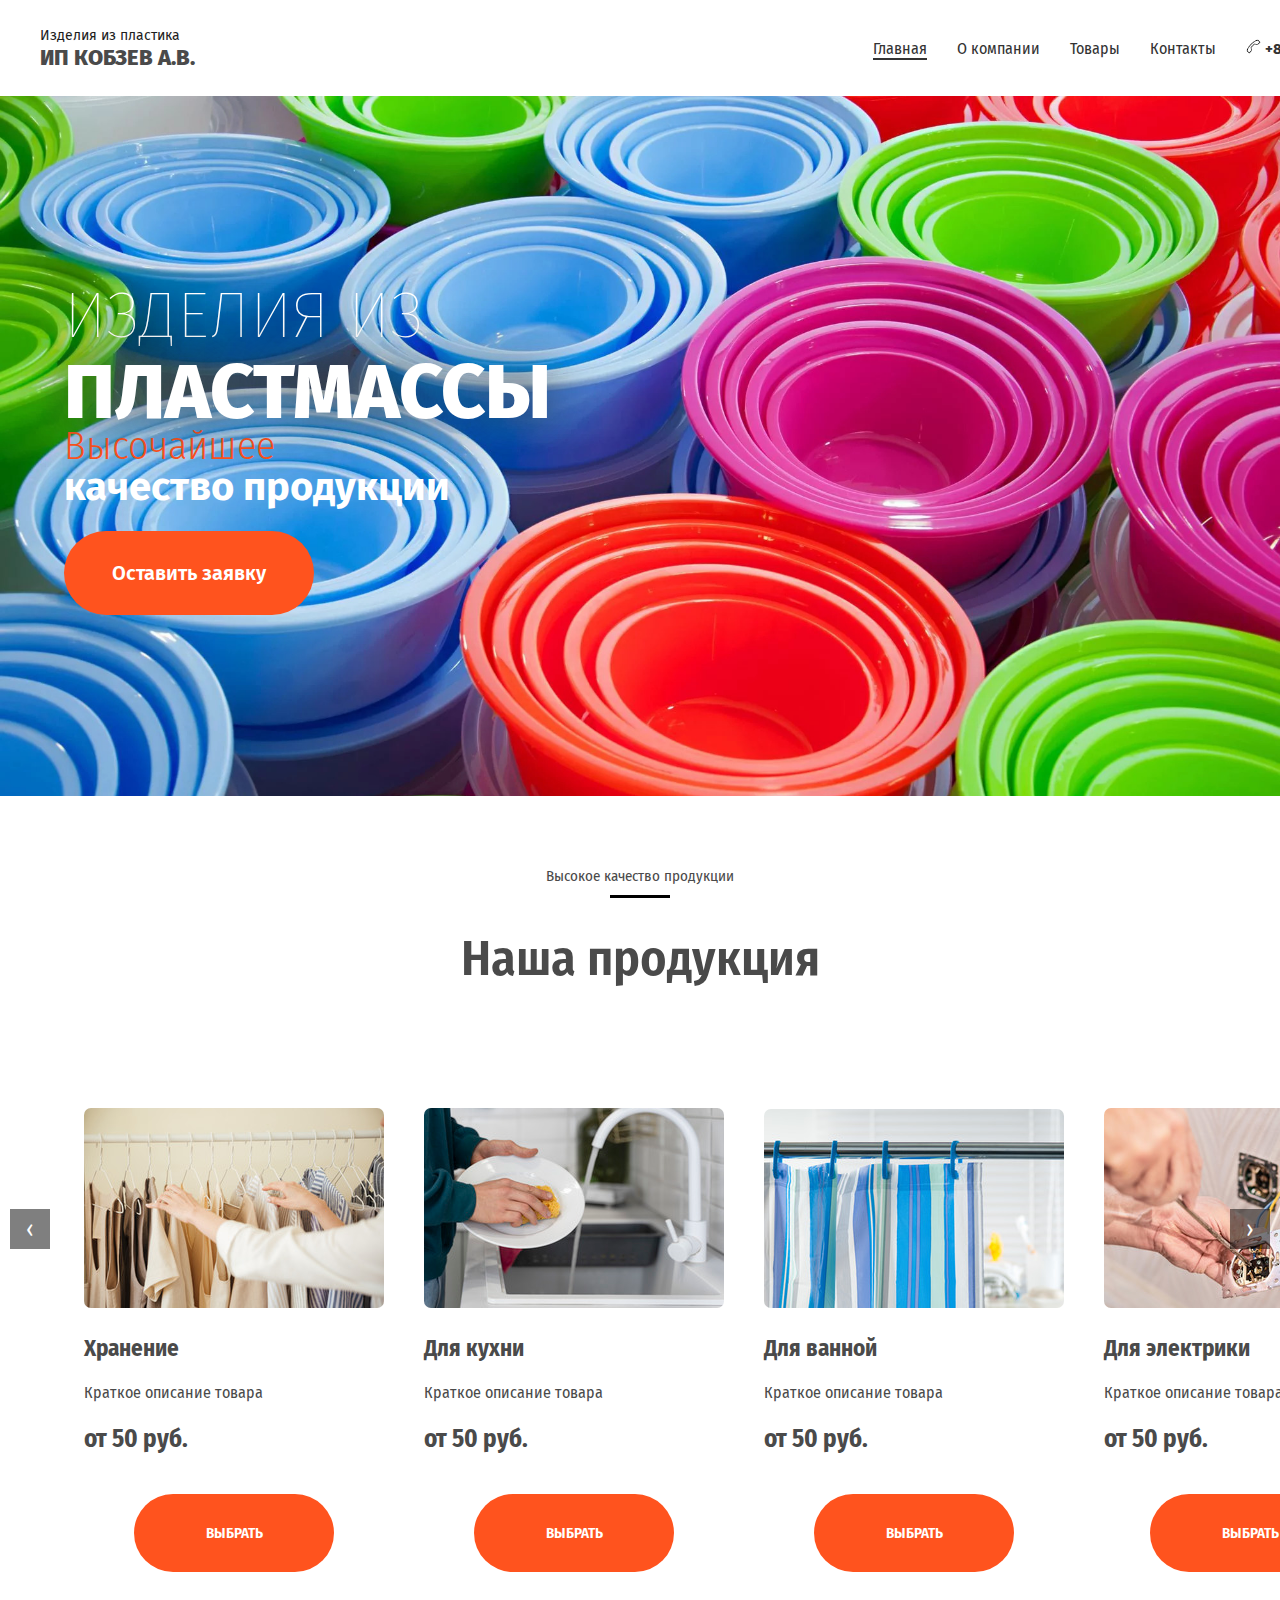
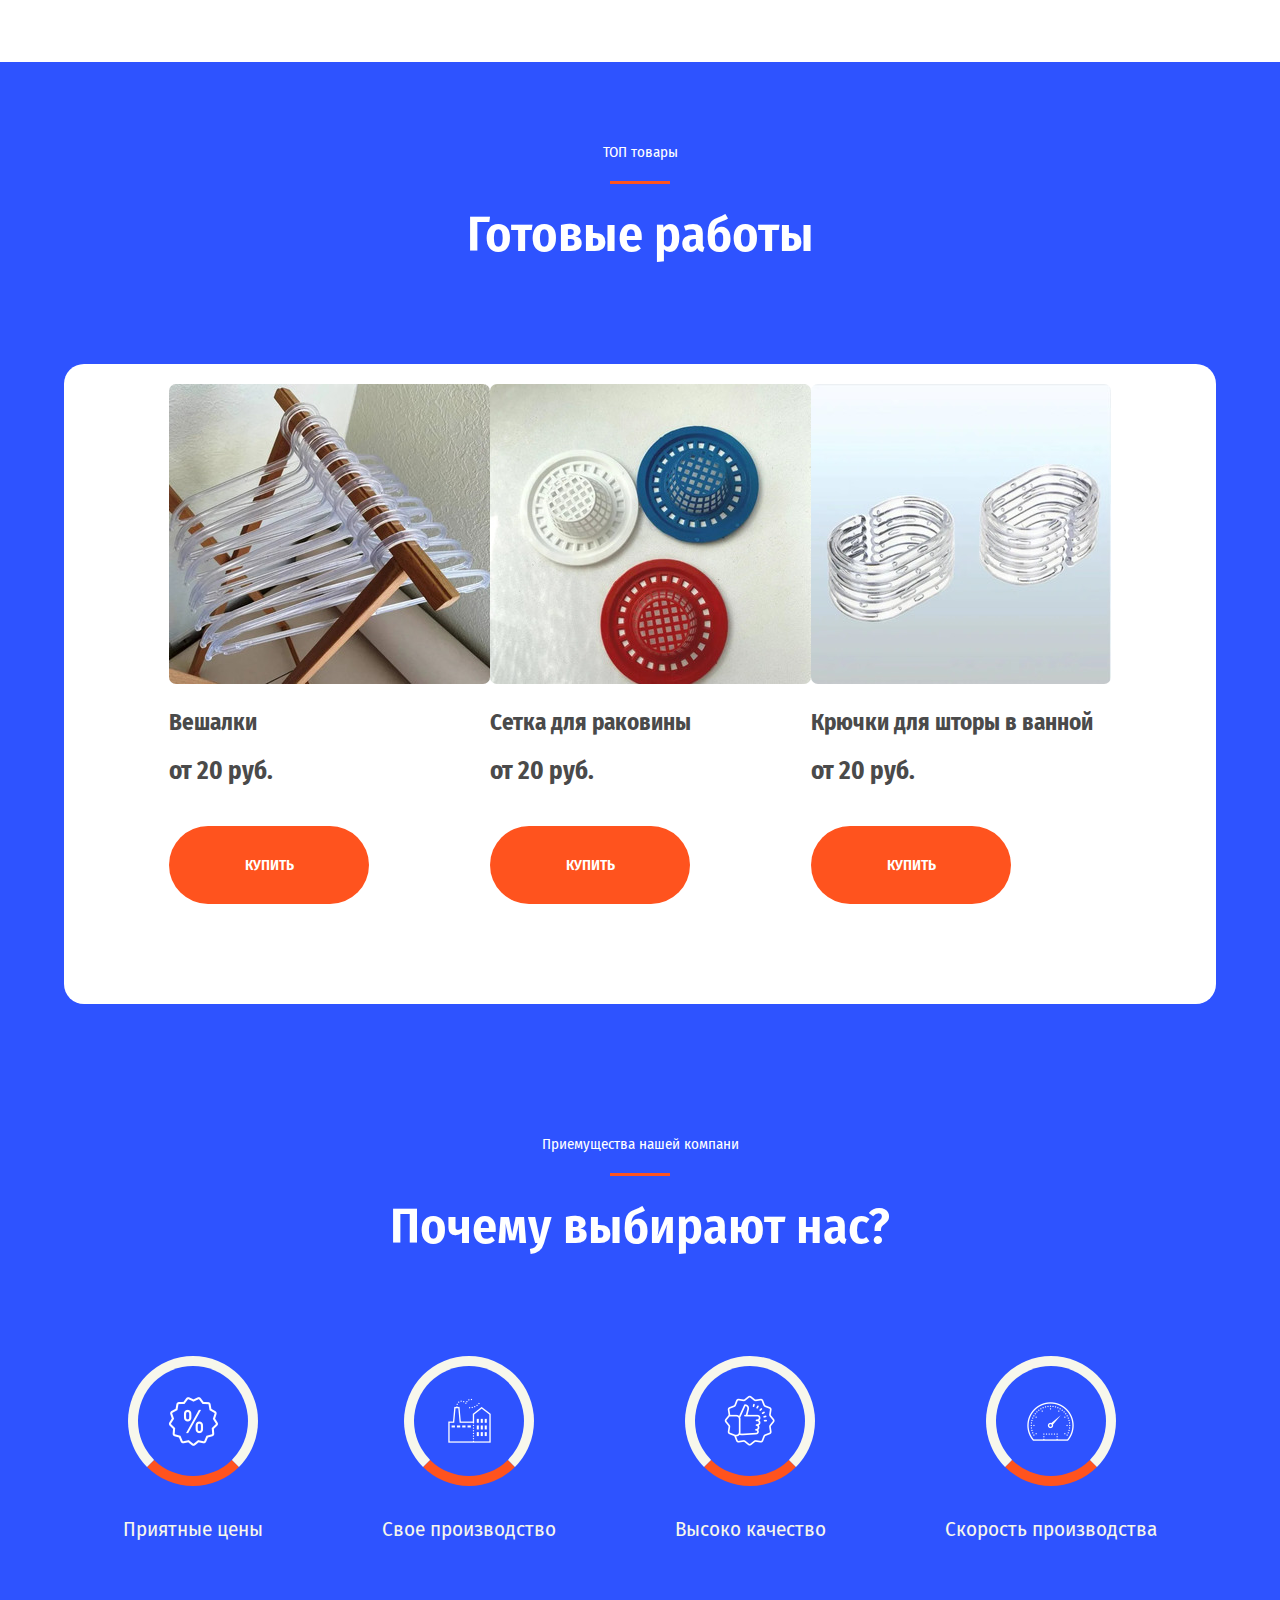
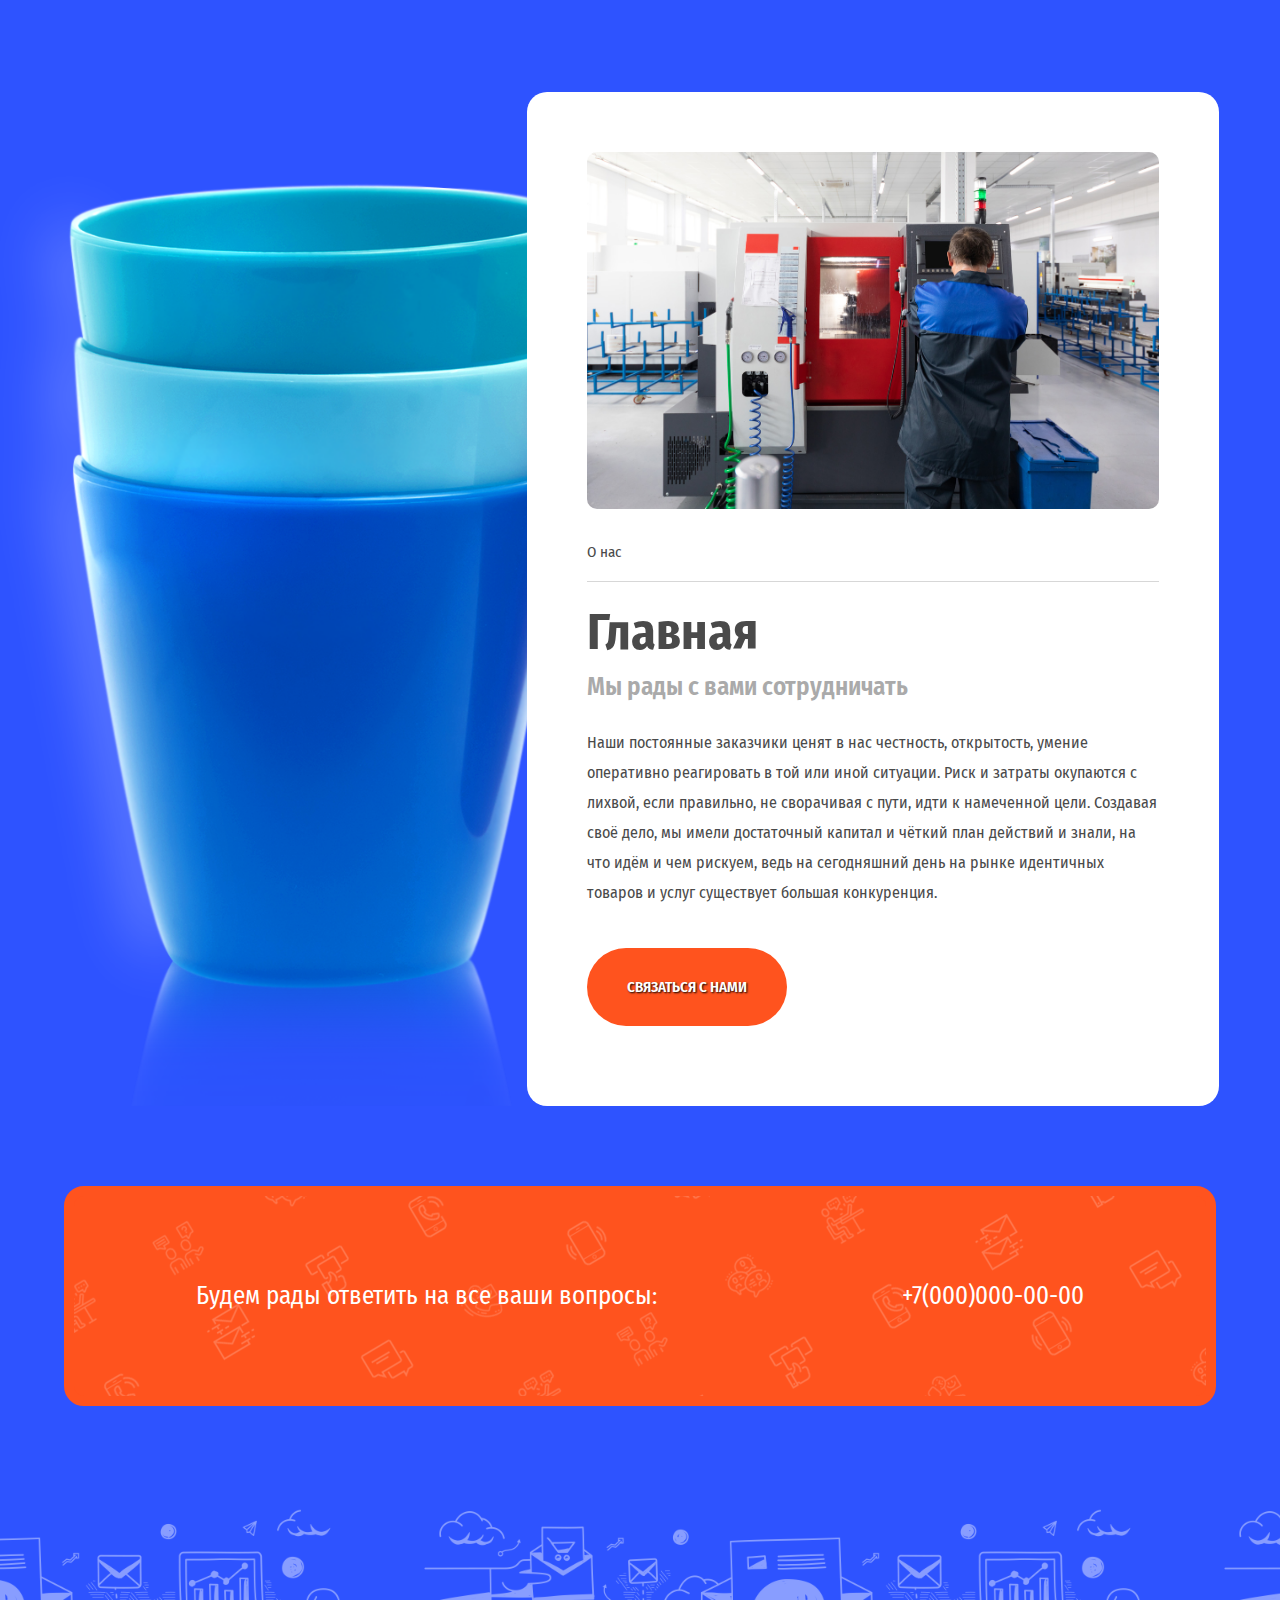
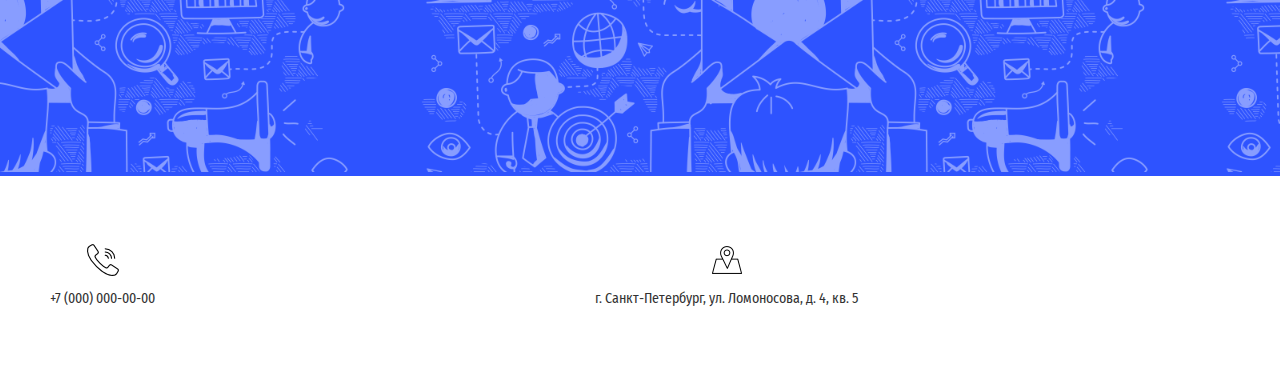
==== index.html @ bc9d3523 "the first iteration" ====
<!DOCTYPE html>
<html lang="ru">
<head>
    <meta charset="UTF-8">
    <title>Продукция из пластика</title>
    <link rel="stylesheet" href="css_main/style.css">
</head>
<body>
<div id="wrapper">
    <header class="header">
        <div class="header_container_nav" id="header_container">
            <div class="mobile_header">
                <div>
                    <div><span class="header_container_nav_text">Изделия из пластика</span></div>
                    <div><span class="header_container_nav_title_company">ИП Кобзев А.В.</span></div>
                </div>
                <div>
                    <div class="burger_menu_img">
                        <button class="button_burger"><img src="img/bar.png" alt="burger"></button>
                    </div>

                    <nav role="navigation">
                        <div class="menuToggle">
                            <ul class="menu show_menu">
                                <a href="#">
                                    <li>Главная</li>
                                </a>
                                <a href="./company/company.html">
                                    <li>О компании</li>
                                </a>
                                <a href="#products">
                                    <li>Товары</li>
                                </a>
                                <a href="./contacts/contacts.html">
                                    <li>Контакты</li>
                                </a>
                            </ul>
                        </div>
                    </nav>


                </div>
            </div>

            <div class="header_container_nav_list">
                <nav>
                    <ul>
                        <li><a class="header_container_nav_item active" href="#">Главная</a></li>
                        <li><a class="header_container_nav_item" href="company/company.html">О компании</a></li>
                        <li><a class="header_container_nav_item dropbtn" href="#products">Товары</a></li>

                        <!--                        <div class="dropdown">-->
                        <!--                        <li><a class="header_container_nav_item dropbtn" href="#products">Товары</a> </li>-->
                        <!--                            <div class="dropdown-content">-->
                        <!--                                <a class="header_container_nav_item"  href="./products_storage/storage.html">Хранение</a>-->
                        <!--                                <a class="header_container_nav_item"  href="./products_kitchen/kitchen.html">Для кухни</a>-->
                        <!--                                <a class="header_container_nav_item"  href="./products_bath/bath.html">Для ванной</a>-->
                        <!--                                <a class="header_container_nav_item"  href="./products_electrician/electrician.html">Для электрики</a>-->
                        <!--                            </div>-->
                        <!--                        </div>-->


                        <li><a class="header_container_nav_item" href="contacts/contacts.html">Контакты</a></li>
                        <li><img class="header_container_nav_item_tel_icon" src="img/icons8-положить-трубку-50.png"
                                 alt="icon_tel">
                            <a class="header_container_nav_item_tel" href=tel:+79001111111">+8(800)-000-00-00</a></li>
                    </ul>
                </nav>

            </div>


        </div>

        <section class="header_background_img">


            <div class="header_background_img_container">
                <div><span class="header_background_img_container_text1">Изделия из</span></div>
                <div><span class="header_background_img_container_text2">пластмассы</span></div>
                <div><span class="header_background_img_container_text3">Высочайшее</span></div>
                <div><span class="header_background_img_container_text4">качество продукции</span></div>
                <div>
                    <a href="#">
                        <button type="button" class="button_application">Оставить заявку</button>
                    </a>
                </div>
            </div>


        </section>

    </header>

    <main>
        <div class="main_container_products" id="products">
            <div class="main_block_text">
                <div>
                    <span class="block_text">Высокое качество продукции</span>
                </div>
                <div class="line_products"></div>
            </div>
            <div>
                <span class="main_block_text_title">Наша продукция</span>
            </div>




            <div class="products_block slider">
                <div class="slider-inner">

                    <div class=" slide">
                        <div class="products_slider_item">
                            <div>
                                <img class="products_img" src="img/hangers.jpg" alt="hangers">
                            </div>
                            <div class="products_title">
                                <p>Хранение</p>
                            </div>
                            <div class="products_description">
                                <p>Краткое описание товара </p>
                            </div>
                            <div class="products_price">
                                <p>от 50 руб.</p>
                            </div>
                            <div>
                                <a href="products_storage/storage.html">
                                    <button class="products_button_order" type="button">выбрать</button>
                                </a>
                            </div>
                        </div>
                    </div>
                    <div class="slide ">
                        <div class="products_slider_item ">
                            <div>
                                <img class="products_img" src="img/kitchen.jpg" alt="kitchen">
                            </div>
                            <div class="products_title">
                                <p>Для кухни</p>
                            </div>
                            <div class="products_description">
                                <p>Краткое описание товара </p>
                            </div>
                            <div class="products_price">
                                <p>от 50 руб.</p>
                            </div>
                            <div>
                                <a href="products_kitchen/kitchen.html">
                                    <button class="products_button_order" type="button">выбрать</button>
                                </a>
                            </div>

                        </div>
                    </div>
                    <div class="slide">
                        <div class="products_slider_item ">
                            <div>
                                <img class="products_img" src="img/bath.jpg" alt="bath">
                            </div>
                            <div class="products_title">
                                <p>Для ванной</p>
                            </div>
                            <div class="products_description">
                                <p>Краткое описание товара </p>
                            </div>
                            <div class="products_price">
                                <p>от 50 руб.</p>
                            </div>
                            <div>
                                <a href="products_bath/bath.html">
                                    <button class="products_button_order" type="button">выбрать</button>
                                </a>
                            </div>
                        </div>
                    </div>

                    <div class="slide">
                        <div class="products_slider_item ">
                            <div>
                                <img class="products_img" src="img/electrics.jpg" alt="electrics">
                            </div>
                            <div class="products_title">
                                <p>Для электрики</p>
                            </div>
                            <div class="products_description">
                                <p>Краткое описание товара </p>
                            </div>
                            <div class="products_price">
                                <p>от 50 руб.</p>
                            </div>
                            <div>
                                <a href="products_electrician/electrician.html">
                                    <button class="products_button_order" type="button">выбрать</button>
                                </a>
                            </div>
                        </div>
                    </div>
                </div>


            </div>
            <div class="slider-arrow prev">&#8249;</div>
            <div class="slider-arrow next">&#8250;</div>

        </div>

        <section class="section_bg_blue">
            <div class="block_finished_works text_main">
                <div><span>ТОП товары</span></div>
                <div class="block_finished_works_line"></div>
                <div class="block_finished_works_title text_main_title"><span>Готовые работы</span></div>

            </div>

            <div class="finished_works_container">


                <div class="products_slider_item">
                    <div>
                        <img class="products_img" src="img/finished%20products%20hanger.jpg" alt="hangers">
                    </div>
                    <div class="products_title">
                        <p>Вешалки</p>
                    </div>
                    <div class="products_price">
                        <p>от 20 руб.</p>
                    </div>
                    <div>
                        <a href="#">
                            <button class="products_button_order" type="button">Купить</button>
                        </a>
                    </div>
                </div>

                <div class="products_slider_item">
                    <div>
                        <img class="products_img" src="img/finished%20products%20grid.jpg" alt="grid">
                    </div>
                    <div class="products_title">
                        <p>Сетка для раковины</p>
                    </div>
                    <div class="products_price">
                        <p>от 20 руб.</p>
                    </div>
                    <div>
                        <a href="https://www.ozon.ru/product/setka-dlya-rakoviny-kobzev-a-v-6-3-sm-h-1-8-sm-3-sht-941667839/?_bctx=CAQQv7RC&asb=dZUD%252BGh6t15w7%252FNR%252FK31F6SWU%252Bd%252FTqIbbsEfW%252B4pDBaC3ormO%252Bl8KkVKhdoacqzA&asb2=JozECmp9O5b0Q0SQfoGoD0fKqwtpQIQKUpGYPN2zEcrnKGOcHhcGX6i-hvBgF7W2pp-nlSjNVvnHX8v-XbAJooWjy2d_UjffpOyeNI7rT3deiV2dkUqyb-KVR3VsEPEK-Os_Uo_Q1lkclajDbfUbwA&avtc=1&avte=2&avts=1687891664&hs=1&miniapp=seller_1088063&sh=K9oX4SbsaA">
                            <button class="products_button_order" type="button">Купить</button>
                        </a>
                    </div>
                </div>


                <div class="products_slider_item">
                    <div>
                        <img class="products_img" src="img/finished_ring_products.jpg" alt="ring">
                    </div>
                    <div class="products_title">
                        <p>Крючки для шторы в ванной</p>
                    </div>
                    <div class="products_price">
                        <p>от 20 руб.</p>
                    </div>
                    <div>
                        <a href="https://www.ozon.ru/product/kryuchki-dlya-shtory-v-vannoy-kobzev-a-v-nabor-kolets-dlya-karniza-plastikovye-prozrachnye-15-sht-54-945421170/?_bctx=CAQQv7RC&asb=yRQwfM3sEs5Uh%252BhW%252FqQBV6BxK5EAet72PVf07iyLKRzZ8VPrBDhpprn%252BLopGNzWc&asb2=Zzsuy5kmP-hfH8ePYSgdWOnwdBv5wDOH_vOFUd7CyoXXfSX_Ce6A4AdxxreJjSSm0GalzI0hCvH65jsJv8atiFF8Py7Sldhe02jtJRp0vMzh0pHvMu8HUNaiBQJG7hiac0g7ac1ZbLwA8045fC1TDA&avtc=1&avte=2&avts=1687891824&hs=1&miniapp=seller_1088063&sh=K9oX4Xdv8g">
                            <button class="products_button_order" type="button">Купить</button>
                        </a>
                    </div>
                </div>


            </div>

        </section>

        <section class="section_bg_blue">
            <div class="block_why_choose_us">
                <div class="text_main">
                    <div><span>Приемущества нашей компани</span></div>
                    <div class="block_finished_works_line"></div>
                    <div class="text_main_title"><span>Почему выбирают нас?</span></div>
                </div>


                <div class="block_why_choose_us_icon">

                    <div class="block_circle">
                        <div class="circle">
                            <img src="img/скидка.png" alt="скидки">
                        </div>
                        <div class="block_circle_text">
                            <span>Приятные цены</span>
                        </div>
                    </div>

                    <div class="block_circle">
                        <div class="circle">
                            <img src="img/производство.png" alt="производство">
                        </div>
                        <div class="block_circle_text">
                            <span>Свое производство</span>
                        </div>
                    </div>

                    <div class="block_circle">
                        <div class="circle">
                            <img src="img/качество.png" alt="качество">
                        </div>
                        <div class="block_circle_text">
                            <span>Высоко качество</span>
                        </div>
                    </div>

                    <div class="block_circle">
                        <div class="circle">
                            <img src="img/скорость.png" alt="скорость">
                        </div>
                        <div class="block_circle_text">
                            <span>Скорость производства</span>
                        </div>
                    </div>


                </div>
            </div>
        </section>

        <section class="section_bg_blue_img">
            <div class="block_bg_blue_img">

                <div class="block_white">
                    <div class="block_white_img">
                        <img src="img/imgonline-com-ua-Resize-HD7vbFENtiQlt.jpg" alt="картинка">
                    </div>

                    <div class="block_white_about_mobile">

                        <div class="block_white_text_about">
                            <span>О нас</span>
                        </div>

                        <div class="block_white_title">
                            <h1>Главная</h1>
                        </div>

                        <div class="block_white_text">
                            <span>Мы рады с вами сотрудничать</span>
                        </div>

                        <div class="block_white_paragraph">
                            <p>Наши постоянные заказчики ценят в нас честность,
                                открытость, умение оперативно реагировать в той или иной ситуации.
                                Риск и затраты окупаются с лихвой, если правильно, не сворачивая с пути, идти к
                                намеченной
                                цели.
                                Создавая своё дело, мы имели достаточный капитал и чёткий план действий и знали, на что
                                идём
                                и чем рискуем,
                                ведь на сегодняшний день на рынке идентичных товаров и услуг существует большая
                                конкуренция.</p>
                        </div>


                        <div>
                            <a href="tel:+79215656409">
                                <button class="button_orange_contact">связаться с нами</button>
                            </a>
                        </div>
                    </div>
                </div>
            </div>
        </section>

        <section>
            <div class="block_blue_bg">
                <div class="block_contact_orange">
                    <div><p>Будем рады ответить на все ваши вопросы:</p></div>

                    <div><a href="tel:+79001111111"><p>+7(000)000-00-00</p></a></div>

                </div>
            </div>
        </section>
        <section class="section_bg_blue_img_footer">


        </section>


    </main>
    <footer>
        <div class="block_contacts">

            <div class="block_contacts_item">
                <div>
                    <img src="img/call.png" alt="phone">
                </div>
                <div>
                    <a href="tel:+79001111111"> <span class="block_contacts_item_text">+7 (000) 000-00-00</span> </a>
                </div>
            </div>
            <div class="block_contacts_item">
                <div>
                    <img src="img/addressing.png" alt="addressing">
                </div>
                <div>
                    <span class="block_contacts_item_text">г. Санкт-Петербург, ул. Ломоносова, д. 4, кв. 5</span>
                </div>
            </div>
            <div class="block_contacts_item">
                <div>
                    <img src="img/email.png" alt="email">
                </div>
                <div>
                    <a href="mailto:test@yandex.ru"><span class="block_contacts_item_text">test@yandex.ru</span></a>
                </div>
            </div>


        </div>


    </footer>
</div>

<script src="js/style.js"></script>
</body>
</html>
---- css_main/style.css ----
@import url('https://fonts.googleapis.com/css2?family=Fira+Sans+Condensed:ital,wght@0,100;0,200;0,300;0,400;0,500;0,600;0,700;0,800;0,900;1,100;1,200;1,300;1,400;1,500;1,600;1,700;1,800;1,900&family=Montserrat:ital,wght@0,400;0,500;1,300;1,400&display=swap');
@import url('https://fonts.googleapis.com/css2?family=Fira+Sans+Condensed:ital,wght@0,100;0,200;0,300;0,400;0,500;0,600;0,700;0,800;0,900;1,100;1,200;1,300;1,400;1,500;1,600;1,700;1,800;1,900&family=Fira+Sans:ital,wght@0,100;0,200;0,300;0,400;0,500;0,600;0,700;0,800;0,900;1,100;1,200;1,300;1,400;1,500;1,600;1,700;1,800;1,900&display=swap');


/*https://design.megagroup.ru/solution/2692503*/

* {
    box-sizing: border-box
}

html, body {
    scroll-behavior: smooth;
    margin: 0;
    padding: 0;
    font-family: 'Fira Sans Condensed', sans-serif;
    width: 100%;
}

#wrapper {


}

/*#header_container,*/
/*.header_background_img_container,*/
/*.main_container_products{*/
/*    !*max-width: 1800px;*!*/
/*    width: 88%;*/
/*    margin: auto;*/
/*}*/
/*header-nav*/

/*.header_container_nav,*/
.products_block,
.header_background_img_container,
.finished_works_container,
.block_contacts,
.block_why_choose_us,
.block_bg_blue_img,
.block_contact_orange {
    width: 90%;
    margin: auto;
}

.burger_menu_img img {
    display: none;
}

.show_menu {
    display: none;
}

.button_burger {
    display: none;
}

.header_container_nav {
    display: flex;
    justify-content: space-between;
    align-items: center;
    /*padding-bottom: 50px;*/
    /*padding-top: 30px;*/
    padding: 20px 40px;
    width: 1440px;
    margin: auto;

}

.header_container_nav_text {
    font-size: 14px;
    line-height: normal;
    font-family: Fira Sans, sans-serif;
    color: rgba(29 29 29);
}

.header_container_nav_title_company {
    font-size: 22px;
    line-height: normal;
    font-weight: 800;
    text-transform: uppercase;
    font-family: Fira Sans, sans-serif;
    color: rgba(74 74 74);
}


.header_container_nav_list nav ul {
    display: flex;
    align-items: center;
}

.header_container_nav_list nav ul li {
    padding-left: 30px;


}

/*.header_container_nav_list nav ul li a:hover {*/
/*    text-shadow: #333333 1px 0 10px;*/
/*}*/

a {
    text-decoration: none;

}

li {
    list-style-type: none;
}

.active {
    content: "";
    display: block;
    padding-top: 3px;
    border-bottom: 2px solid #333333;
}

.header_container_nav_item {
    font-family: Fira Sans Condensed, sans-serif;
    font-size: 16px;
    font-style: normal;
    font-weight: 400;
    letter-spacing: normal;
    line-height: normal;
    overflow-wrap: break-word;
    text-align: left;
    text-indent: 0;
    text-shadow: none;
    text-transform: none;
    color: #333333;

}


.header_container_nav_item_tel_icon {
    width: 15px;
    height: 15px;
}

.header_container_nav_item_tel {
    font-weight: 700;
    font-size: 15px;
    font-family: Fira Sans, sans-serif;
    color: #333333;
}

/*header_background_img*/

.header_background_img {
    background-image: url("../img/bg_footer.jpeg");
    width: 100%;
    max-width: none;
    margin-right: auto;
    margin-bottom: 0;
    margin-left: auto;
    position: relative;
    display: -webkit-box;
    display: -ms-flexbox;
    display: flex;
    background-repeat: no-repeat, repeat, no-repeat;
    background-position: left 0 top 0, left 0 top 0, left 0 top 0;
    background-size: cover;
    background-attachment: scroll, scroll, scroll;
    min-height: 700px;


}

.header_background_img_container_text1 {
    font-size: 5vw;
    line-height: normal;
    color: #FFFFFF;
    font-family: Fira Sans, sans-serif;
    font-weight: 100;
    text-transform: uppercase;
    text-shadow: #333333 1px 0 50px;
}

.header_background_img_container_text2 {
    position: relative;
    font-size: 6vw;
    line-height: 6vw;
    font-weight: 800;
    color: #FFFFFF;
    text-transform: uppercase;
    font-family: Fira Sans, sans-serif;
    text-shadow: #333333 1px 0 50px;

}

.header_background_img_container_text3 {
    font-size: 40px;
    line-height: 30px;
    color: rgba(255 83 30);
    font-family: Fira Sans Condensed, sans-serif;
    font-weight: 300;

}

.header_background_img_container_text4 {
    font-size: 40px;
    line-height: normal;
    color: #FFFFFF;
    font-weight: 700;
    font-family: Fira Sans, sans-serif;
}


.button_application {
    display: -webkit-box;
    display: -ms-flexbox;
    display: flex;
    cursor: pointer;
    vertical-align: top;
    padding: 30px;
    line-height: normal;
    background-color: rgba(255 83 30);
    color: #FFFFFF;
    border: none;
    position: relative;
    text-decoration-line: none;
    -webkit-box-orient: horizontal;
    -webkit-box-direction: normal;
    -ms-flex-direction: row;
    flex-direction: row;
    justify-content: center;
    margin-left: 0;
    margin-right: 0;
    border-radius: 500px;
    width: 250px;
    margin-top: 20px;
    font-size: 20px;
    font-family: Fira Sans, sans-serif;
    font-weight: 600;
    text-align: center;
}

.main_container_products {
    /*width: 100%;*/
    max-width: none;
    margin: 0 auto;
    /*text-align: center;*/
    /*margin: auto;*/
    position: relative;
    display: -webkit-box;
    display: -ms-flexbox;
    /*display: flex;*/
    /*padding: 70px 60px 60px;*/
    padding-top: 70px;
    padding-bottom: 70px;
    -webkit-box-orient: vertical;
    -webkit-box-direction: normal;
    -ms-flex-direction: column;
    flex-direction: column;
    justify-content: center;
    -webkit-box-align: center;
    -ms-flex-align: center;
    /*align-items: center;*/
    background-image: none;
    overflow-x: hidden;
    overflow-y: hidden;
    text-align: center;
}

.block_text {
    font-size: 15px;
    line-height: normal;
    font-weight: 400;
    text-transform: none;
    color: rgba(74 74 74);
    font-family: Fira Sans Condensed, sans-serif;

}

.line_products {
    width: 60px;
    position: relative;
    display: -webkit-box;
    display: -ms-flexbox;
    display: flex;
    height: 3px;
    background-color: black;
    -webkit-box-align: center;
    -ms-flex-align: center;
    align-items: center;
    justify-content: center;
    margin: 10px auto 30px;
    -webkit-box-orient: vertical;
    -webkit-box-direction: normal;
    -ms-flex-direction: column;
    flex-direction: column;
}

.main_block_text_title {
    font-size: 50px;
    line-height: normal;
    color: rgba(74 74 74);
    font-weight: 600;
    text-transform: none;
    text-align: center;
    font-family: Fira Sans Condensed, sans-serif;


}

    /*.products_block {*/
    /*    padding-top: 100px;*/
    /*    !*display: grid;*!*/
    /*    !*grid-template-columns: repeat(4, 0fr);*!*/
    /*    !*column-gap: 10%;*!*/
    /*    !*row-gap: 10%;*!*/
    /*    !*width: 100%;*!*/
    /*    position: relative;*/
    /*    display: -webkit-box;*/
    /*    display: -ms-flexbox;*/
    /*    display: flex;*/
    /*    justify-content: space-between;*/
    /*    margin-top: 0;*/
    /*    background-color: rgba(255 255 255);*/
    /*    -webkit-box-orient: vertical;*/
    /*    -webkit-box-direction: normal;*/
    /*    !*-ms-flex-direction: column;*!*/
    /*    !*flex-direction: column;*!*/
    /*    -webkit-box-align: center;*/
    /*    -ms-flex-align: center;*/
    /*    align-items: center;*/
    /*    max-width: none;*/
    /*    margin-left: 0;*/
    /*    margin-right: 0;*/
    /*    padding-left: 0;*/
    /*}*/


.products_img {
    border-radius: 7px;
}

.products_title p {
    font-family: Fira Sans Condensed, sans-serif;
    font-size: 23px;
    text-align: left;
    font-weight: 700;
    color: rgba(74 74 74);
    margin-top: 20px;
    margin-bottom: 20px;
    line-height: normal
}

.products_description p {
    font-family: Fira Sans Condensed, sans-serif;
    line-height: 22px;
    color: rgba(74 74 74);
    text-align: left;
    font-size: 16px;
    margin-bottom: 0;
    margin-top: 0;

}

.products_price p {
    font-family: Fira Sans Condensed, sans-serif;
    color: rgba(74 74 74);
    font-weight: 700;
    font-size: 25px;
    line-height: normal;
    margin-top: 20px;
    margin-bottom: 20px;
    text-align: left;
}

.products_button_order {
    /*display: flex;*/
    cursor: pointer;
    vertical-align: top;
    padding: 30px;
    line-height: normal;
    background-color: rgba(255 83 30);
    color: #FFFFFF;
    text-transform: uppercase;
    font-size: 15px;
    font-weight: 600;
    font-family: Fira Sans Condensed, sans-serif;
    position: relative;
    text-decoration-line: none;
    -webkit-box-orient: horizontal;
    -webkit-box-direction: normal;
    -ms-flex-direction: row;
    flex-direction: row;
    justify-content: center;
    margin-left: 0;
    margin-right: 0;
    border-radius: 500px;
    width: 200px;
    margin-top: 20px;
    border: none;

}

/*///////////////////////slider/////////////////////////////////////////////*/

.slider {
    width: 100%; /* ширина блоку зі слайдами */
    overflow: hidden;
    position: relative;

}

.slider-inner {
    display: flex;
    justify-content: space-between;
    /*height: 100%;*/
    transition: transform 0.5s;
    width: 90%;
    padding-top: 100px;
    margin: auto;
    /*    !*display: grid;*!*/
    /*    !*grid-template-columns: repeat(4, 0fr);*!*/
    /*    !*column-gap: 10%;*!*/
    /*    !*row-gap: 10%;*!*/
    /*    !*width: 100%;*!*/
    /*    position: relative;*/

        background-color: rgba(255 255 255);
    /*    -webkit-box-orient: vertical;*/
    /*    -webkit-box-direction: normal;*/
        /*-ms-flex-direction: column;*/
        /*flex-direction: column;*/
        /*-webkit-box-align: center;*/
        /*-ms-flex-align: center;*/
        align-items: center;
        max-width: none;
        /*margin: auto 0;*/
        padding-left: 0;
    /*}*/
}

.slide {
    /*flex: 0 0 25%; !* Змінено на 20% щоб відображати 5 слайдів на екрані *!*/
    height: 100%;
    display: flex;
    justify-content: center;
    align-items: center;
    font-size: 24px;
    margin: 20px;

}



@media (max-width: 1024px) {
    .slide {
        font-size: 18px;
        flex: 0 0 45%; /* Змінено на 25% для відображення 4 слайдів в ряд */
        display: flex;
        justify-content: center;
    }
}
/* Стилі для екранів з шириною менше або рівною 768px */
@media (max-width: 768px) {
    .slide {
        font-size: 18px;
        flex: 0 0 91%; /* Змінено на 50% для відображення 2 слайдів в ряд */
    }
}
 /*Стилі для екранів з шириною менше або рівною 480px*/
@media (max-width: 480px) {
    .slide {
        display: flex;
        font-size: 18px;
        flex: 0 0 100%; /* Змінено на 100% для відображення одного слайду в ряд */
    }
}

/* Стилі для кнопок навігації */
.slider-nav {
    display: flex;
    justify-content: center;
    margin-top: 10px;
}

.slider-nav-button {
    margin: 0 5px;
    padding: 5px 10px;
    background-color: #000;
    color: #fff;
    border: none;
    cursor: pointer;
}

.slider-nav-button.active {
    background-color: #333;
}

 /*Стили для стрілок*/
.slider-arrow {
    position: absolute;
    top: 50%;
    transform: translateY(-50%);
    width: 40px;
    height: 40px;
    background-color: rgba(0, 0, 0, 0.5);
    color: #fff;
    font-size: 24px;
    display: flex;
    align-items: center;
    justify-content: center;
    cursor: pointer;
    transition: background-color 0.3s;
}

.slider-arrow:hover {
    background-color: rgba(0, 0, 0, 0.8);
}

.slider-arrow.prev {
    left: 10px;
}

.slider-arrow.next {
    right
    : 10px;
}
/*////////////////////////////////////////////*/


.section_bg_blue {
    background-color: rgba(46 83 255);
    height: auto;
    padding-top: 80px;
    padding-bottom: 50px;

}

.block_finished_works {
    text-align: center;
}

.text_main {
    text-align: center;
}

.text_main span {
    font-size: 15px;
    line-height: normal;
    color: rgba(255 255 255);
    font-weight: 400;
    text-transform: none;
    text-align: center;
    font-family: Fira Sans Condensed, sans-serif;
}

.block_finished_works_line {
    width: 60px;
    position: relative;
    display: -webkit-box;
    display: -ms-flexbox;
    display: flex;
    height: 3px;
    background-color: rgba(255 83 30);
    -webkit-box-align: center;
    -ms-flex-align: center;
    align-items: center;
    justify-content: center;
    margin: 20px auto;
    -webkit-box-orient: vertical;
    -webkit-box-direction: normal;
    -ms-flex-direction: column;
    flex-direction: column;
}

.text_main_title span {
    color: rgba(255 255 255);
    font-size: 50px;
    line-height: normal;
    font-weight: 600;
    text-transform: none;
    text-align: center;
    font-family: Fira Sans Condensed, sans-serif;
    padding-bottom: 50px;


}

.finished_works_container {
    display: flex;
    position: relative;
    justify-content: center;
    /*display: block;*/
    vertical-align: top;
    min-width: 0;
    font-size: 14px;
    line-height: normal;
    padding: 20px 40px 100px;
    max-width: none;
    border-radius: 20px;
    background-color: rgba(255 255 255);
    margin-top: 100px;


}

.block_why_choose_us_icon {
    text-align: center;
    display: flex;
    justify-content: space-around;
    margin-top: 100px;
    margin-bottom: 100px;
}


.circle {
    position: relative;
    display: -ms-inline-flexbox;
    display: inline-flex;
    vertical-align: top;
    justify-content: center;
    -webkit-box-align: center;
    -ms-flex-align: center;
    align-items: center;
    height: 130px;
    width: 130px;
    overflow-x: hidden;
    overflow-y: hidden;
    border-top-style: solid;
    border-top-width: 10px;
    border-right-style: solid;
    border-right-width: 10px;
    border-bottom-style: solid;
    border-bottom-width: 10px;
    border-left-style: solid;
    border-left-width: 10px;
    border-top-color: rgba(247 247 236);
    border-right-color: rgba(247 247 236);
    border-bottom-color: rgba(255 83 30);
    border-left-color: rgba(247 247 236);
    border-radius: 500px;
}

.block_circle_text {
    margin-top: 30px;
}

.block_circle_text span {
    font-size: 21px;
    text-align: center;
    font-weight: 400;
    color: rgba(247 247 236);
    font-style: normal;
}


.section_bg_blue_img {
    max-width: none;
    margin: 0 auto;
    position: relative;
    display: -webkit-box;
    display: -ms-flexbox;
    display: flex;
    padding: 0 0 0 60px;
    justify-content: flex-start;
    -webkit-box-orient: horizontal;
    -webkit-box-direction: normal;
    -ms-flex-direction: row;
    flex-direction: row;
    background-color: rgba(46 83 255);
    background-image: url("../img/55013902_21.webp");
    background-repeat: no-repeat;
    background-position: left calc(-151px + 50%) top calc(10px + 50%);
    background-size: cover;
    background-attachment: scroll;


}

.block_bg_blue_img {
    display: flex;
    justify-content: end;
}

.block_white {
    width: 63%;
    position: relative;
    display: inline-block;
    background-color: rgba(255 255 255);
    padding: 60px 60px 80px;
    border-radius: 20px;
    margin-left: auto;
    margin-right: 0;

}

.block_white_img img {
    border-radius: 10px;
    object-fit: cover;
    width: 100%;
    height: 100%;
}

.block_white_text_about span {
    font-size: 15px;
    line-height: normal;
    color: rgba(74 74 74);
    font-weight: 400;
    text-transform: none;
    text-align: left;
    font-family: Fira Sans Condensed, sans-serif;
    padding-top: 30px;
}

.block_white_text_about {
    display: -webkit-box;
    display: -ms-flexbox;
    display: flex;
    font-size: 15px;
    line-height: normal;
    vertical-align: top;
    position: relative;
    color: rgba(74 74 74);
    font-weight: 400;
    text-transform: none;
    text-align: left;
    font-family: Fira Sans Condensed, sans-serif;
    padding-bottom: 20px;
    border-top-style: none;
    border-right-style: none;
    border-bottom-style: solid;
    border-left-style: none;
    border-bottom-width: 1px;
    border-bottom-color: rgba(215 215 215);
    margin-bottom: 20px;
}

.block_white_title h1 {
    font-size: 50px;
    line-height: normal;
    margin: 0;
    display: -webkit-box;
    display: -ms-flexbox;
    display: flex;
    position: relative;
    color: rgba(74 74 74);
}

.block_white_text {
    padding-bottom: 10px;
    padding-top: 10px;
}

.block_white_text span {
    font-size: 25px;
    line-height: normal;
    color: rgba(170 170 170);
    font-weight: 600;
    text-transform: none;
    text-align: left;
    font-family: Fira Sans Condensed, sans-serif;

}

.block_white_paragraph p {
    font-size: 16px;
    line-height: 30px;
    color: rgba(74 74 74);
    font-family: Fira Sans Condensed, sans-serif;
}

.button_orange_contact {
    display: flex;
    cursor: pointer;
    vertical-align: top;
    padding: 30px;
    line-height: normal;
    background-color: rgba(255 83 30);
    color: rgba(255 255 255);
    /*position: relative;*/
    text-decoration-line: none;
    -webkit-box-orient: horizontal;
    -webkit-box-direction: normal;
    -ms-flex-direction: row;
    flex-direction: row;
    justify-content: center;
    margin-left: 0;
    margin-right: 0;
    border-radius: 500px;
    width: 200px;
    margin-top: 40px;
    text-transform: uppercase;
    font-size: 15px;
    font-weight: 600;
    font-family: Fira Sans Condensed, sans-serif;
    text-shadow: rgba(0 0 0) 1px 1px 2px;
    border: none;

}


.section_bg_blue_img_footer {
    background-color: rgba(46 83 255);
    background-image: url("../img/55013902_25.png");
    max-width: none;
    margin: 0 auto;
    position: relative;
    display: -webkit-box;
    display: -ms-flexbox;
    display: flex;
    padding: 80px 60px 0;
    -webkit-box-orient: vertical;
    -webkit-box-direction: normal;
    -ms-flex-direction: column;
    flex-direction: column;
    justify-content: center;
    -webkit-box-align: center;
    -ms-flex-align: center;
    align-items: center;
    background-repeat: repeat-x;
    background-position: left -411px bottom 4px;
    background-size: 800px auto;
    background-attachment: scroll;
    overflow-x: hidden;
    overflow-y: hidden;
    height: 300px;
}

.block_blue_bg {
    background-color: rgba(46 83 255);
    padding-top: 80px;
    padding-bottom: 70px;

}

.block_contact_orange {

    /*width: 100%;*/
    max-width: none;
    margin: 0 auto;
    position: relative;
    display: -webkit-box;
    display: -ms-flexbox;
    justify-content: space-around;
    display: flex;
    background-image: url("../img/bg8.webp");
    background-repeat: no-repeat;
    background-position: left 0 top 0;
    background-size: auto;
    background-attachment: scroll;
    padding-top: 60px;
    padding-bottom: 60px;
    -webkit-box-orient: horizontal;
    -webkit-box-direction: normal;
    -ms-flex-direction: row;
    flex-direction: row;
    /*justify-content: center;*/
    overflow-x: hidden;
    overflow-y: hidden;
    background-color: rgba(255 83 30);
    border-radius: 20px;
    /*border-top-style: solid;*/
    /*border-right-style: solid;*/
    /*border-bottom-style: solid;*/
    /*border-left-style: solid;*/
    border: 10px solid rgba(255 83 30);

}

.block_contact_orange p {
    font-family: Fira Sans Condensed, sans-serif;
    font-size: 25px;
    line-height: normal;
    color: rgba(255 255 255);

}

.block_contacts {
    position: relative;
    display: -webkit-box;
    display: -ms-flexbox;
    display: flex;
    justify-content: space-between;
    padding: 20px 50px;
    -webkit-box-align: center;
    -ms-flex-align: center;
    align-items: center;
    -webkit-box-orient: horizontal;
    -webkit-box-direction: normal;
    -ms-flex-direction: row;
    flex-direction: row;
    margin-left: auto;
    margin-right: auto;
    width: 1440px;
    height: 200px;
}

.block_contacts_item {
    text-align: center;
    align-items: center;
}

.block_contacts_item_text {
    padding-top: 10px;
    display: block;
    font-size: 14px;
    line-height: normal;
    font-family: Fira Sans Condensed, sans-serif;
    color: rgba(50 50 50);
}


/*.dropdown {*/
/*    position: relative;*/
/*    display: inline-block;*/
/*}*/

/*.dropdown-content {*/
/*    display: none;*/
/*    position: absolute;*/
/*    background-color: #f1f1f1;*/
/*    min-width: 160px;*/
/*    box-shadow: 0 8px 16px 0 rgba(0,0,0,0.2);*/
/*    z-index: 1;*/

/*}*/

/*.dropdown-content a {*/
/*    !*color: black;*!*/
/*    padding-left: 25px;*/
/*    padding-bottom: 12px;*/
/*    padding-top: 16px;*/
/*    text-decoration: none;*/
/*    display: block;*/
/*    margin: auto;*/


/*}*/

/*.dropdown-content a:hover {background-color: #ddd;}*/

/*.dropdown:hover .dropdown-content {display: block;}*/

.menu {
    z-index: 1;
    position: absolute;
    width: 50%;
    background: white;
    list-style-type: none;
    transform-origin: 0 0;
    transform: translate(-50%, 14%);
    transition: transform 0.5s cubic-bezier(0.77, 0.2, 0.05, 1.0);
}

.menu li {
    font-family: Fira Sans Condensed, sans-serif;
    font-size: 18px;
    font-style: normal;
    font-weight: 400;
    letter-spacing: normal;
    line-height: normal;
    overflow-wrap: break-word;
    text-indent: 0;
    text-shadow: none;
    text-transform: none;
    color: #333333;
    padding: 20px;
}


@media screen and (max-width: 991px) {

    .mobile_header {
        display: flex;
        justify-content: space-between;
    }

    .button_burger {
        display: block;
        border: none;
        width: auto;
        padding: 0;
        background-color: #FFFFFF;
    }

    /*.show_menu{*/
    /*    display: block;*/
    /*}*/
    .burger_menu_img img {
        display: block;
        width: 50px;
        height: 50px;
        cursor: pointer;
    }

    .header_container_nav {
        width: auto;
        height: 100px;
        padding: 10px 30px;
        display: block;

    }

    .header_container_nav_list nav ul li {
        padding-left: 0;


    }

    .header_container_nav_item {
        display: none;
    }

    ul {
        margin-top: 5px;
        padding: 0;
    }

    .header_background_img {
        width: 100%;
        min-height: 400px;

    }

    .header_background_img_container {
        margin: 0;
        padding: 40px 30px;
    }

    .header_background_img_container_text1 {
        font-size: 24px;

    }

    .header_background_img_container_text2 {
        font-size: 10vw;

    }

    .header_background_img_container_text3 {
        font-size: 30px;
        line-height: 24px;
        display: block;
        padding-top: 20px;

    }

    .header_background_img_container_text4 {
        font-size: 24px;
        font-weight: 400;

    }


    /*.products_block {*/
    /*    padding-top: 20px;*/
    /*    display: block;*/
    /*    !*display: flex;*!*/
    /*    !*flex-wrap: wrap;*!*/
    /*    justify-content: center;*/
    /*}*/
    .main_container_products{
        padding-top: 50px;
        padding-bottom: 0;
    }
    .products_description p {
        text-align: center;
    }

    .products_button_order {
        margin-bottom: 50px;
    }

    .finished_works_container {
        /*display: flex;*/
        /* flex-wrap: wrap;*/
        /*padding: 20px 0 0;*/
        display: block;
        justify-content: center;
        margin-top: 50px;
    }

    .products_title p {
        text-align: center;
    }

    .products_price p {
        text-align: center;
    }

    .finished_works_container {
        text-align: center;
    }

    .block_why_choose_us_icon {
        display: block;
        margin-top: 50px;
        margin-bottom: 50px;
    }

    .block_circle {
        padding-top: 30px;
    }


    .section_bg_blue_img {
        width: 100%;
        background-image: none;
        padding: 0;
        background-color: #FFFFFF;

    }

    .block_white {
        width: 100%;
        padding: 0;

    }

    .block_white_about_mobile {
        padding: 30px;
    }

    .block_bg_blue_img {
        width: 100%;
    }

    .block_white_img img {
        border-radius: 0;
        object-fit: cover;
        width: 100vw;

    }

    .button_orange_contact {
        margin-top: 10px;

    }

    .block_blue_bg {
        padding-top: 0;
        padding-bottom: 0;
    }

    .block_contact_orange {
        padding-top: 5px;
        padding-bottom: 5px;
        border-radius: 10px;
        align-items: center;

    }

    .block_contact_orange {
        width: 100%;
        border-radius: 0;
    }

    .block_contact_orange p {
        font-size: 18px;

    }


    .section_bg_blue_img_footer {
        background-size: 420px auto;
        height: 150px;
    }


    .block_contacts {
        justify-content: space-evenly;
        padding: 10px 10px;
        width: auto;
        height: auto;
    }

    .block_contacts img {
        width: 25px;
        height: 25px;
    }


    .block_contacts_item_text {
        padding-top: 10px;
        font-size: 10px;

    }
}
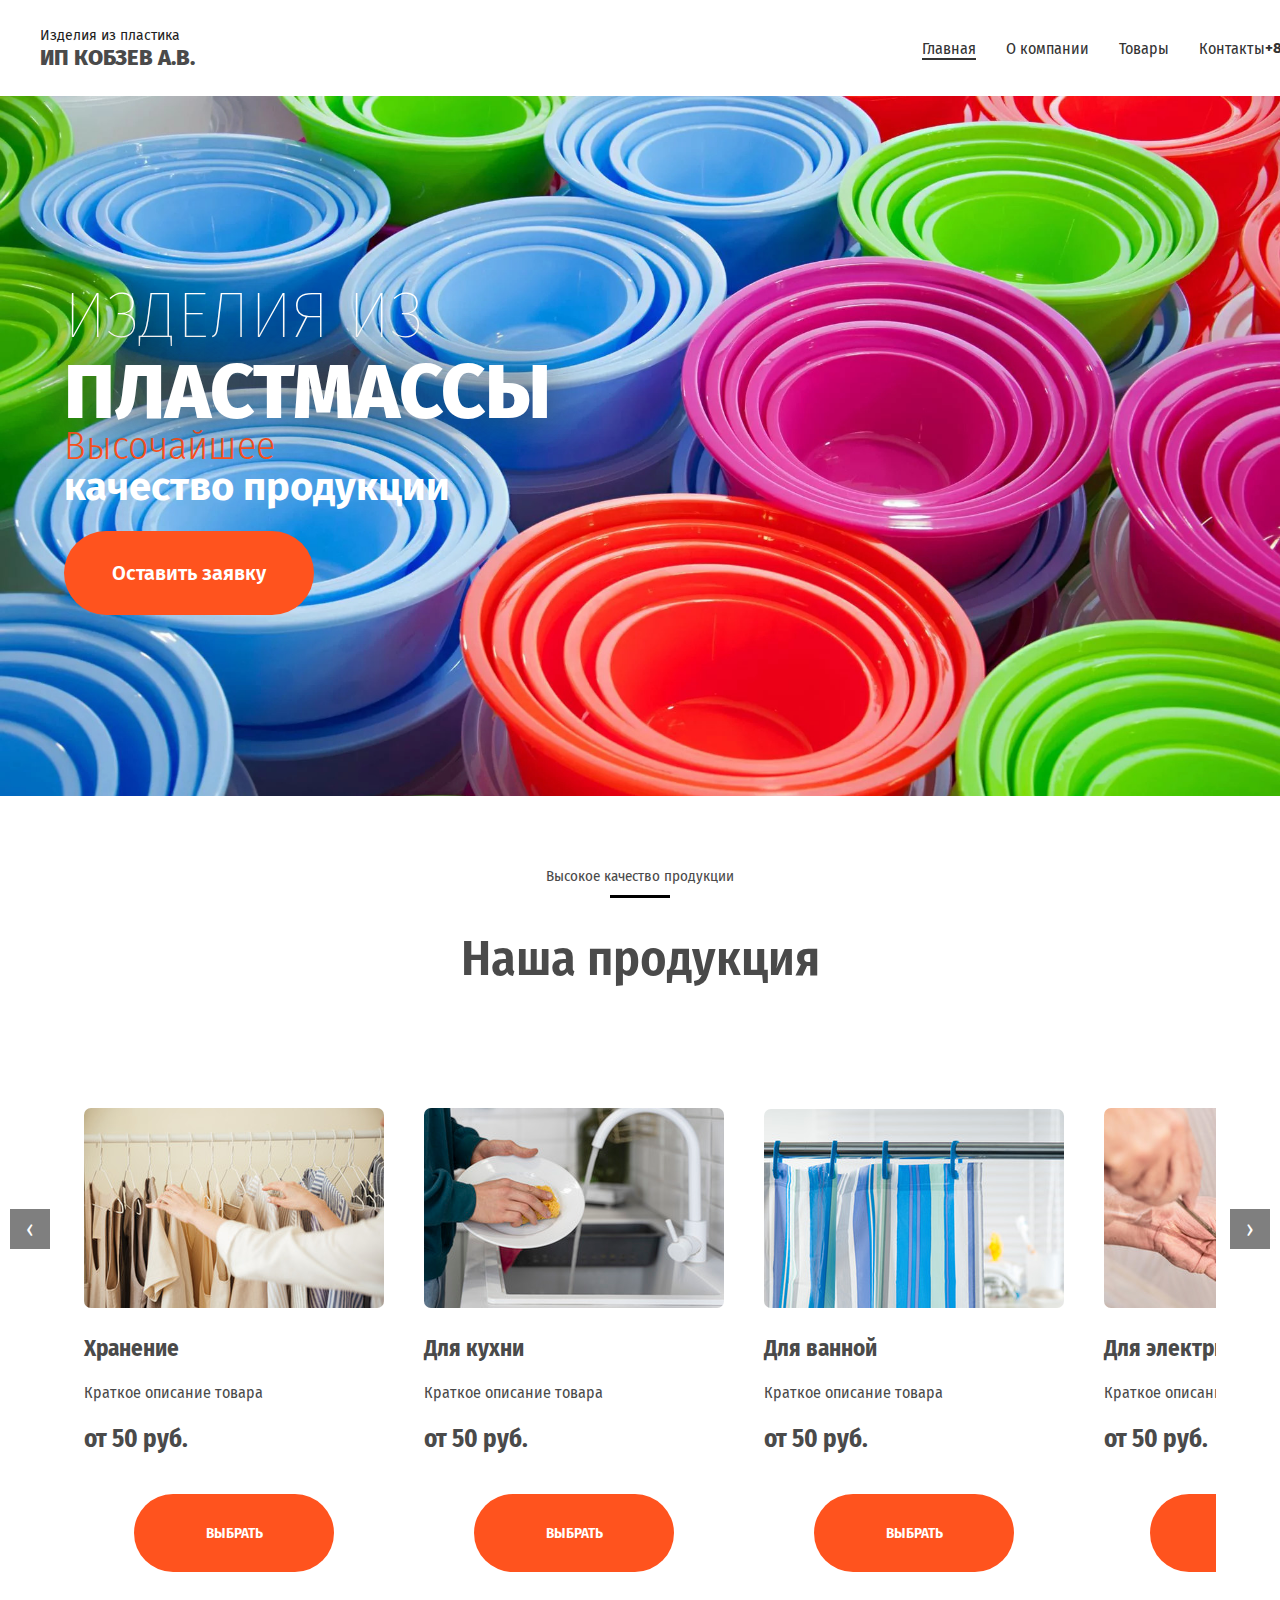
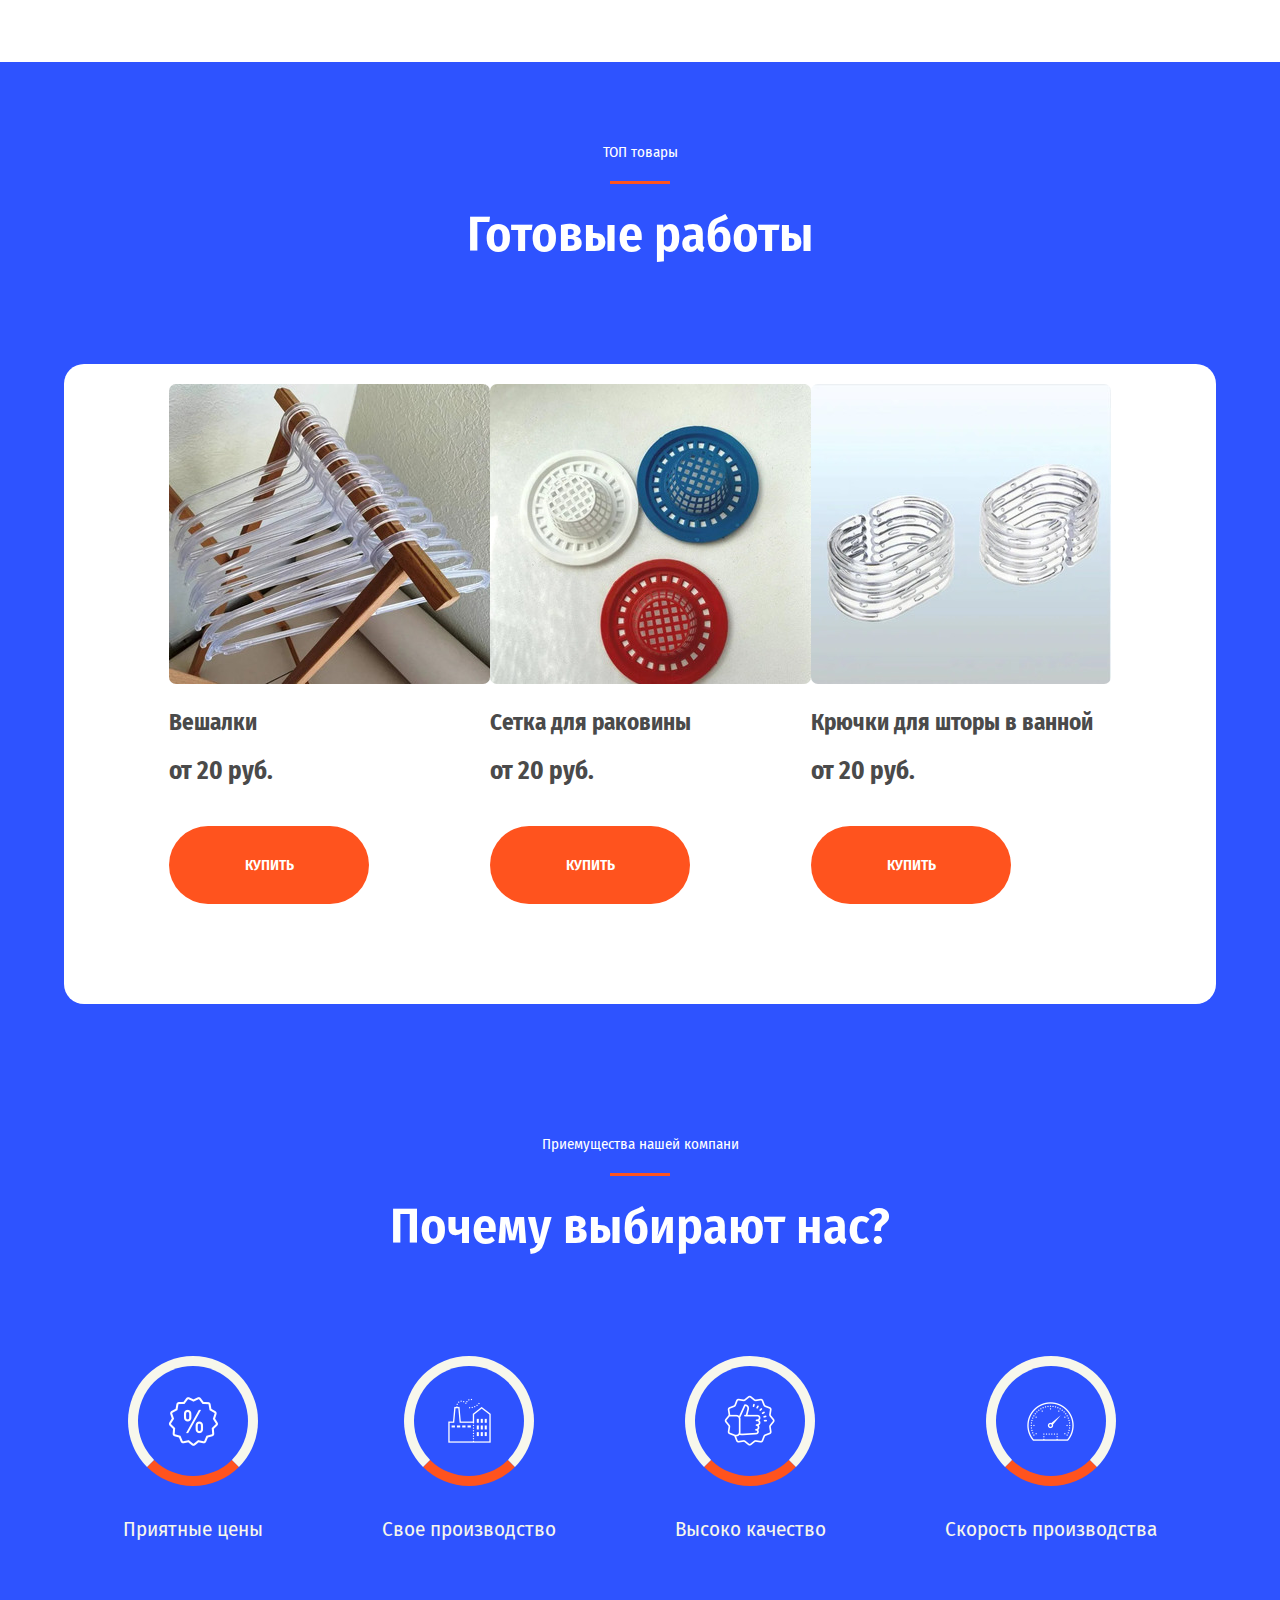
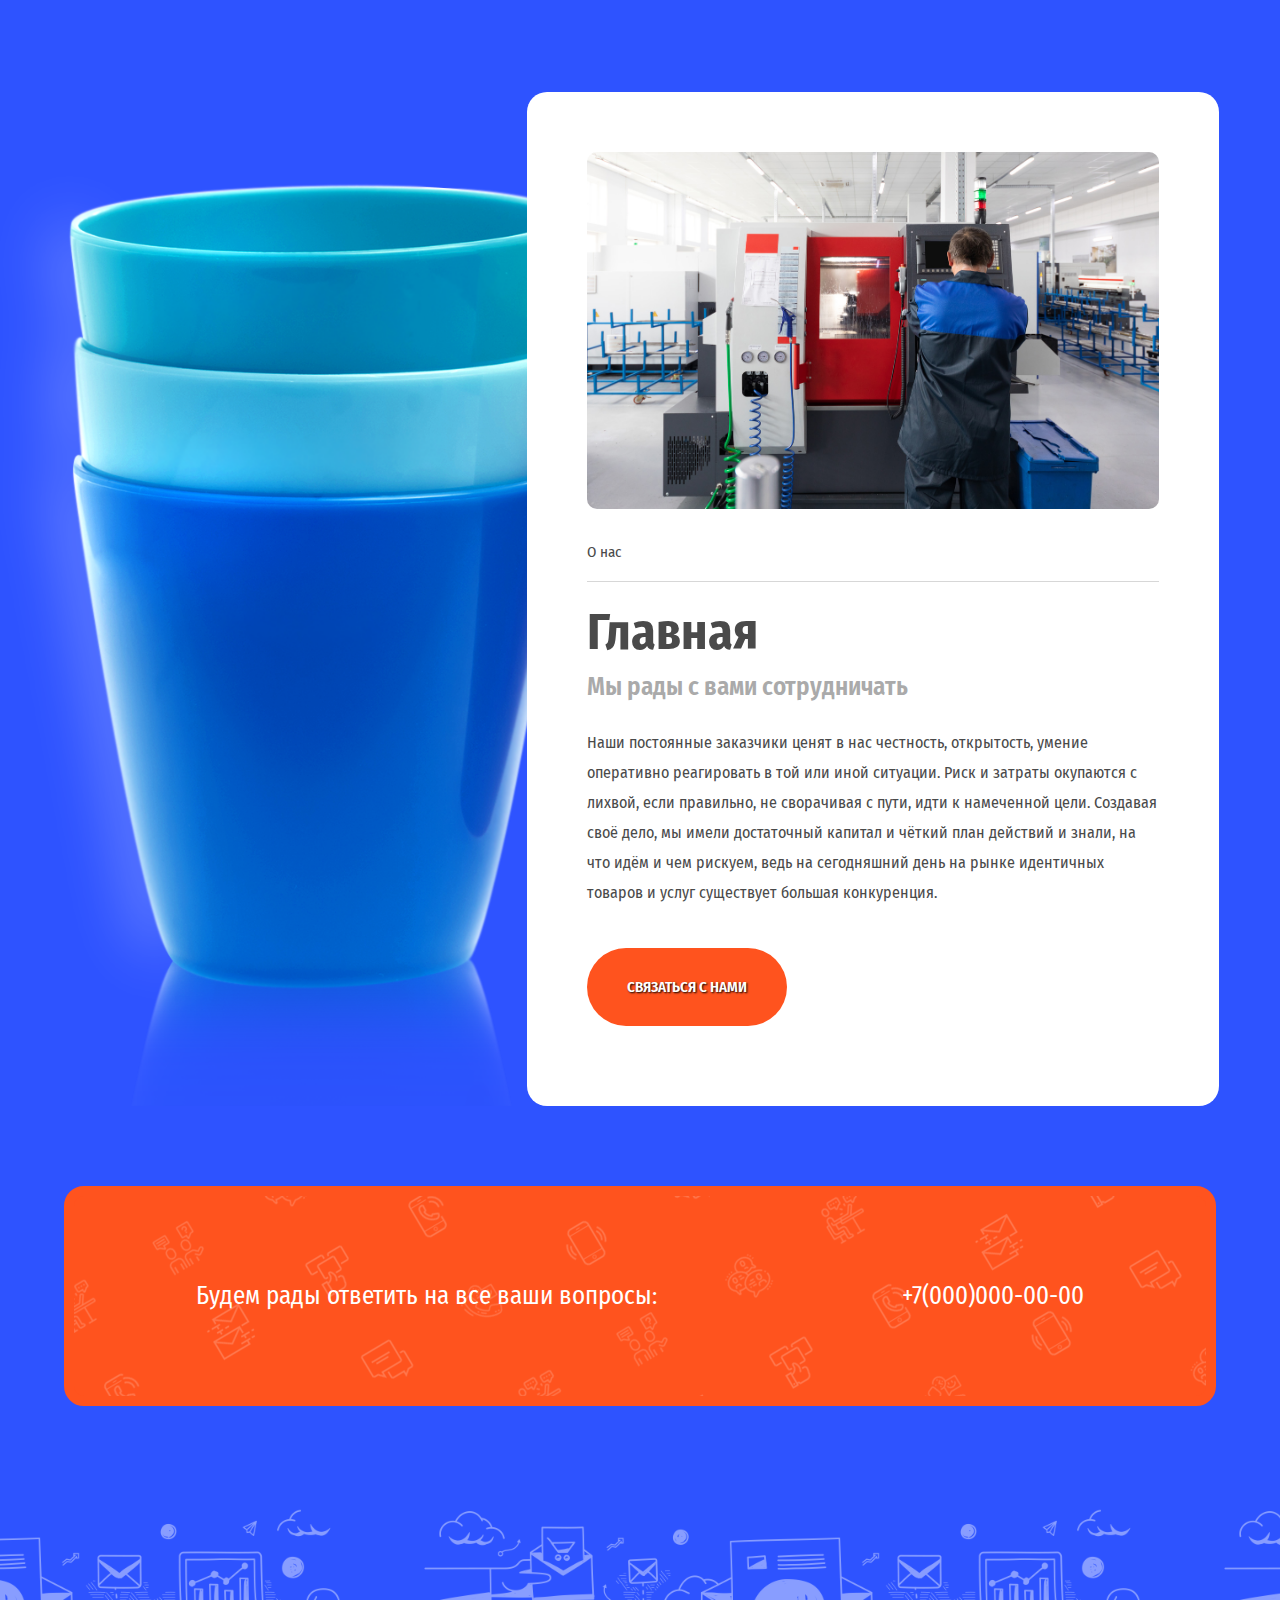
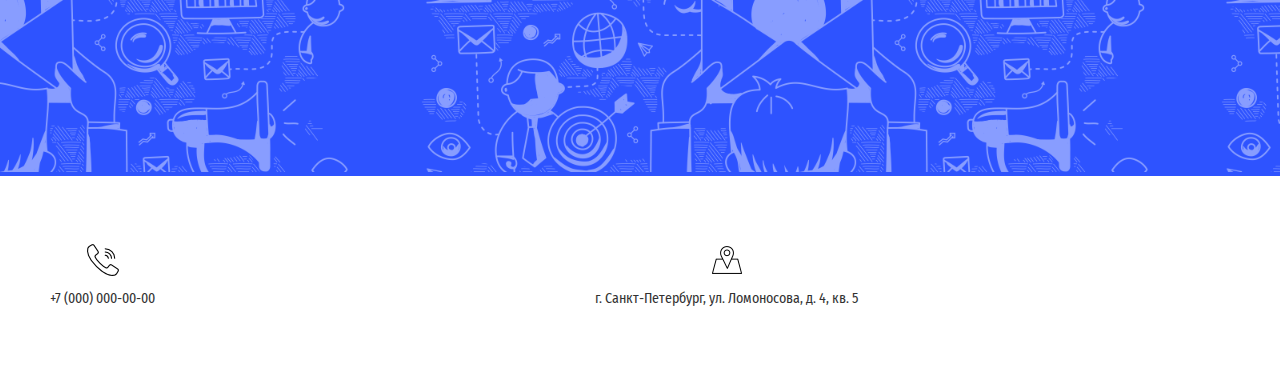
==== commit c45761fe: "the first iteration" ====
--- a/index.html
+++ b/index.html
@@ -61,8 +61,8 @@
 
 
                         <li><a class="header_container_nav_item" href="contacts/contacts.html">Контакты</a></li>
-                        <li><img class="header_container_nav_item_tel_icon" src="img/icons8-положить-трубку-50.png"
-                                 alt="icon_tel">
+<!--                        <li><img class="header_container_nav_item_tel_icon" src="img/icons8-положить-трубку-50.png"-->
+<!--                                 alt="icon_tel">-->
                             <a class="header_container_nav_item_tel" href=tel:+79001111111">+8(800)-000-00-00</a></li>
                     </ul>
                 </nav>
--- a/css_main/style.css
+++ b/css_main/style.css
@@ -398,7 +398,7 @@
 /*///////////////////////slider/////////////////////////////////////////////*/
 
 .slider {
-    width: 100%; /* ширина блоку зі слайдами */
+    /*width: 100%; */
     overflow: hidden;
     position: relative;
 
@@ -409,7 +409,7 @@
     justify-content: space-between;
     /*height: 100%;*/
     transition: transform 0.5s;
-    width: 90%;
+    /*width: 90%;*/
     padding-top: 100px;
     margin: auto;
     /*    !*display: grid;*!*/
@@ -435,7 +435,6 @@
 
 .slide {
     /*flex: 0 0 25%; !* Змінено на 20% щоб відображати 5 слайдів на екрані *!*/
-    height: 100%;
     display: flex;
     justify-content: center;
     align-items: center;
@@ -457,6 +456,7 @@
 /* Стилі для екранів з шириною менше або рівною 768px */
 @media (max-width: 768px) {
     .slide {
+        /*width: 90%;*/
         font-size: 18px;
         flex: 0 0 91%; /* Змінено на 50% для відображення 2 слайдів в ряд */
     }
@@ -938,7 +938,7 @@
 .menu {
     z-index: 1;
     position: absolute;
-    width: 50%;
+    width: 16%;
     background: white;
     list-style-type: none;
     transform-origin: 0 0;
@@ -982,14 +982,14 @@
     /*}*/
     .burger_menu_img img {
         display: block;
-        width: 50px;
-        height: 50px;
+        width: 64px;
+        height: 64px;
         cursor: pointer;
     }
 
     .header_container_nav {
         width: auto;
-        height: 100px;
+        height: 200px;
         padding: 10px 30px;
         display: block;
 
@@ -1010,9 +1010,35 @@
         padding: 0;
     }
 
+    .header_container_nav_text {
+        font-size: 25px;
+
+
+    }
+
+    .header_container_nav_item_tel {
+        display: block;
+        padding-top: 20px;
+        font-size: 28px;
+    }
+
+    .header_container_nav_title_company {
+        font-size: 30px;
+
+    }
+
+    .header_container_nav_item_tel_icon {
+        width: 30px;
+        height: 30px;
+    }
+
     .header_background_img {
-        width: 100%;
-        min-height: 400px;
+        /*width: 100%;*/
+        /*min-height: 500px;*/
+        /*min-width: auto;*/
+        /*max-width: none;*/
+        background-size: auto;
+
 
     }
 
@@ -1022,7 +1048,11 @@
     }
 
     .header_background_img_container_text1 {
-        font-size: 24px;
+        font-size: 60px;
+        display: block;
+        padding-top: 20px;
+        padding-bottom: 20px;
+
 
     }
 
@@ -1032,15 +1062,16 @@
     }
 
     .header_background_img_container_text3 {
-        font-size: 30px;
+        font-size: 60px;
         line-height: 24px;
         display: block;
         padding-top: 20px;
+        padding-bottom: 20px;
 
     }
 
     .header_background_img_container_text4 {
-        font-size: 24px;
+        font-size: 40px;
         font-weight: 400;
 
     }
@@ -1057,6 +1088,32 @@
         padding-top: 50px;
         padding-bottom: 0;
     }
+
+    .block_text {
+        font-size: 35px;
+
+    }
+
+    .main_block_text_title {
+        font-size: 70px;
+    }
+.products_img{
+    width: 400px;
+    height: 300px;
+}
+    .products_title p {
+        font-size: 35px;
+    }
+    .products_description p {
+        font-size: 25px;
+
+    }
+
+    .products_price p {
+        font-size: 30px;
+
+    }
+
     .products_description p {
         text-align: center;
     }
@@ -1150,7 +1207,7 @@
     }
 
     .block_contact_orange p {
-        font-size: 18px;
+        font-size: 26px;
 
     }
 
@@ -1176,8 +1233,8 @@
 
     .block_contacts_item_text {
         padding-top: 10px;
-        font-size: 10px;
-
-    }
-}
-
+        font-size: 22px;
+
+    }
+}
+
